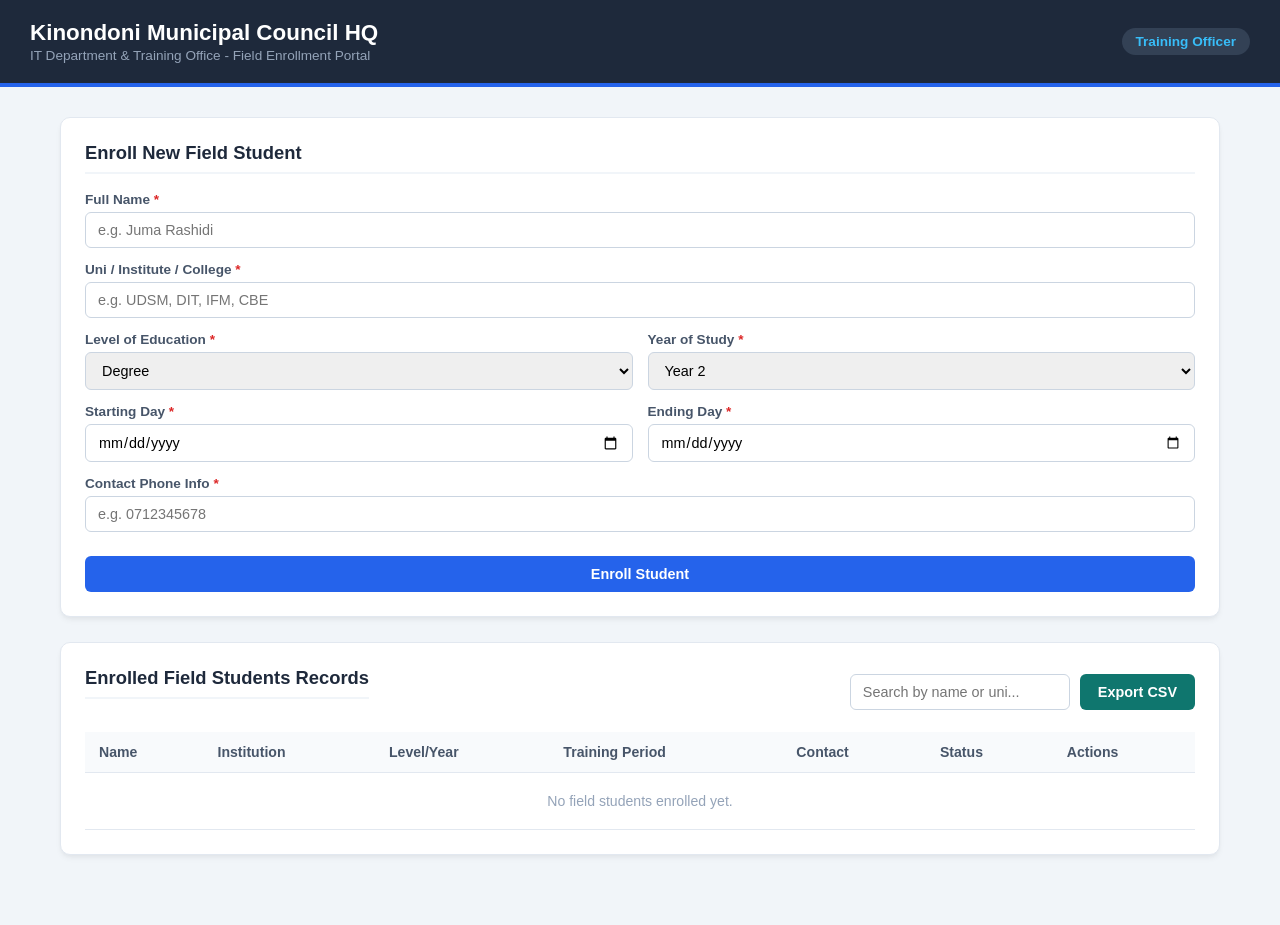
==== index.html @ 9cb3c9ea "Add files via upload" ====
<!DOCTYPE html>
<html lang="en">
<head>
    <meta charset="UTF-8">
    <meta name="viewport" content="width=device-width, initial-scale=1.0">
    <title>Field Student Enrollment System - Kinondoni MC HQ</title>
    <link rel="stylesheet" href="style.css">
</head>
<body>
    <header class="navbar">
        <div class="logo-area">
            <h1>Kinondoni Municipal Council HQ</h1>
            <p>IT Department & Training Office - Field Enrollment Portal</p>
        </div>
        <div class="user-badge">
            <span>Training Officer</span>
        </div>
    </header>

    <div class="main-container">
        <!-- Enrollment Form -->
        <section class="card form-card">
            <h2>Enroll New Field Student</h2>
            <form id="enrollmentForm">
                <div class="form-group">
                    <label for="fullName">Full Name <span class="req">*</span></label>
                    <input type="text" id="fullName" required placeholder="e.g. Juma Rashidi">
                </div>

                <div class="form-group">
                    <label for="institution">Uni / Institute / College <span class="req">*</span></label>
                    <input type="text" id="institution" required placeholder="e.g. UDSM, DIT, IFM, CBE">
                </div>

                <div class="form-row">
                    <div class="form-group">
                        <label for="eduLevel">Level of Education <span class="req">*</span></label>
                        <select id="eduLevel" required>
                            <option value="Certificate">Certificate</option>
                            <option value="Diploma">Diploma</option>
                            <option value="Degree" selected>Degree</option>
                        </select>
                    </div>
                    <div class="form-group">
                        <label for="yearOfStudy">Year of Study <span class="req">*</span></label>
                        <select id="yearOfStudy" required>
                            <option value="Year 1">Year 1</option>
                            <option value="Year 2" selected>Year 2</option>
                            <option value="Year 3">Year 3</option>
                            <option value="Year 4">Year 4</option>
                        </select>
                    </div>
                </div>

                <div class="form-row">
                    <div class="form-group">
                        <label for="startDate">Starting Day <span class="req">*</span></label>
                        <input type="date" id="startDate" required>
                    </div>
                    <div class="form-group">
                        <label for="endDate">Ending Day <span class="req">*</span></label>
                        <input type="date" id="endDate" required>
                    </div>
                </div>

                <div class="form-group">
                    <label for="phone">Contact Phone Info <span class="req">*</span></label>
                    <input type="tel" id="phone" required placeholder="e.g. 0712345678">
                </div>

                <button type="submit" id="btnSubmit" class="btn btn-primary">Enroll Student</button>
            </form>
        </section>

        <!-- Dynamic Records Table -->
        <section class="card table-card">
            <div class="table-header">
                <h2>Enrolled Field Students Records</h2>
                <div class="table-actions">
                    <input type="text" id="searchInput" placeholder="Search by name or uni..." onkeyup="filterTable()">
                    <button class="btn btn-secondary" onclick="exportCSV()">Export CSV</button>
                </div>
            </div>

            <div class="table-wrapper">
                <table id="recordsTable">
                    <thead>
                        <tr>
                            <th>Name</th>
                            <th>Institution</th>
                            <th>Level/Year</th>
                            <th>Training Period</th>
                            <th>Contact</th>
                            <th>Status</th>
                            <th>Actions</th>
                        </tr>
                    </thead>
                    <tbody id="studentTableBody">
                        <!-- JavaScript injects dynamic rows here -->
                    </tbody>
                </table>
            </div>
        </section>
    </div>

    <script src="app.js"></script>
</body>
</html>
---- style.css ----
* {
    box-sizing: border-box;
    margin: 0;
    padding: 0;
    font-family: 'Segoe UI', -apple-system, BlinkMacSystemFont, Roboto, sans-serif;
}

body {
    background-color: #f1f5f9;
    color: #0f172a;
    padding-bottom: 40px;
}

.navbar {
    background-color: #1e293b;
    color: #ffffff;
    padding: 20px 30px;
    display: flex;
    justify-content: space-between;
    align-items: center;
    border-bottom: 4px solid #2563eb;
}

.navbar h1 {
    font-size: 1.4rem;
    font-weight: 700;
}

.navbar p {
    font-size: 0.85rem;
    color: #94a3b8;
    margin-top: 2px;
}

.user-badge {
    background-color: #334155;
    padding: 6px 14px;
    border-radius: 20px;
    font-size: 0.85rem;
    color: #38bdf8;
    font-weight: 600;
}

.main-container {
    max-width: 1200px;
    margin: 30px auto;
    padding: 0 20px;
    display: flex;
    flex-direction: column;
    gap: 25px;
}

.card {
    background: #ffffff;
    padding: 24px;
    border-radius: 10px;
    box-shadow: 0 4px 6px -1px rgba(0, 0, 0, 0.05), 0 2px 4px -1px rgba(0, 0, 0, 0.03);
    border: 1px solid #e2e8f0;
}

.card h2 {
    font-size: 1.15rem;
    color: #1e293b;
    margin-bottom: 18px;
    padding-bottom: 8px;
    border-bottom: 2px solid #f1f5f9;
}

.req { color: #dc2626; }

.form-group {
    margin-bottom: 14px;
}

.form-row {
    display: flex;
    gap: 15px;
}

.form-row .form-group {
    flex: 1;
}

label {
    display: block;
    font-size: 0.85rem;
    font-weight: 600;
    margin-bottom: 5px;
    color: #475569;
}

input, select {
    width: 100%;
    padding: 9px 12px;
    border: 1px solid #cbd5e1;
    border-radius: 6px;
    font-size: 0.9rem;
    transition: border-color 0.2s;
}

input:focus, select:focus {
    outline: none;
    border-color: #2563eb;
    box-shadow: 0 0 0 3px rgba(37, 99, 235, 0.1);
}

.btn {
    padding: 10px 18px;
    border: none;
    border-radius: 6px;
    font-weight: 600;
    font-size: 0.9rem;
    cursor: pointer;
    transition: background 0.2s;
}

.btn-primary {
    background-color: #2563eb;
    color: white;
    width: 100%;
    margin-top: 10px;
}

.btn-primary:hover {
    background-color: #1d4ed8;
}

.btn-secondary {
    background-color: #0f766e;
    color: white;
}

.btn-secondary:hover {
    background-color: #0d9488;
}

.btn-danger {
    background-color: #ef4444;
    color: white;
    padding: 4px 10px;
    font-size: 0.8rem;
}

.btn-danger:hover {
    background-color: #dc2626;
}

.table-header {
    display: flex;
    justify-content: space-between;
    align-items: center;
    margin-bottom: 15px;
    flex-wrap: wrap;
    gap: 10px;
}

.table-actions {
    display: flex;
    gap: 10px;
}

.table-actions input {
    width: 220px;
}

.table-wrapper {
    overflow-x: auto;
}

table {
    width: 100%;
    border-collapse: collapse;
    font-size: 0.88rem;
}

th, td {
    padding: 12px 14px;
    text-align: left;
    border-bottom: 1px solid #e2e8f0;
}

th {
    background-color: #f8fafc;
    color: #475569;
    font-weight: 600;
}

.status-badge {
    padding: 4px 10px;
    border-radius: 12px;
    font-size: 0.75rem;
    font-weight: 700;
    display: inline-block;
}

.badge-active {
    background-color: #dcfce7;
    color: #15803d;
}

.badge-completed {
    background-color: #f1f5f9;
    color: #64748b;
}
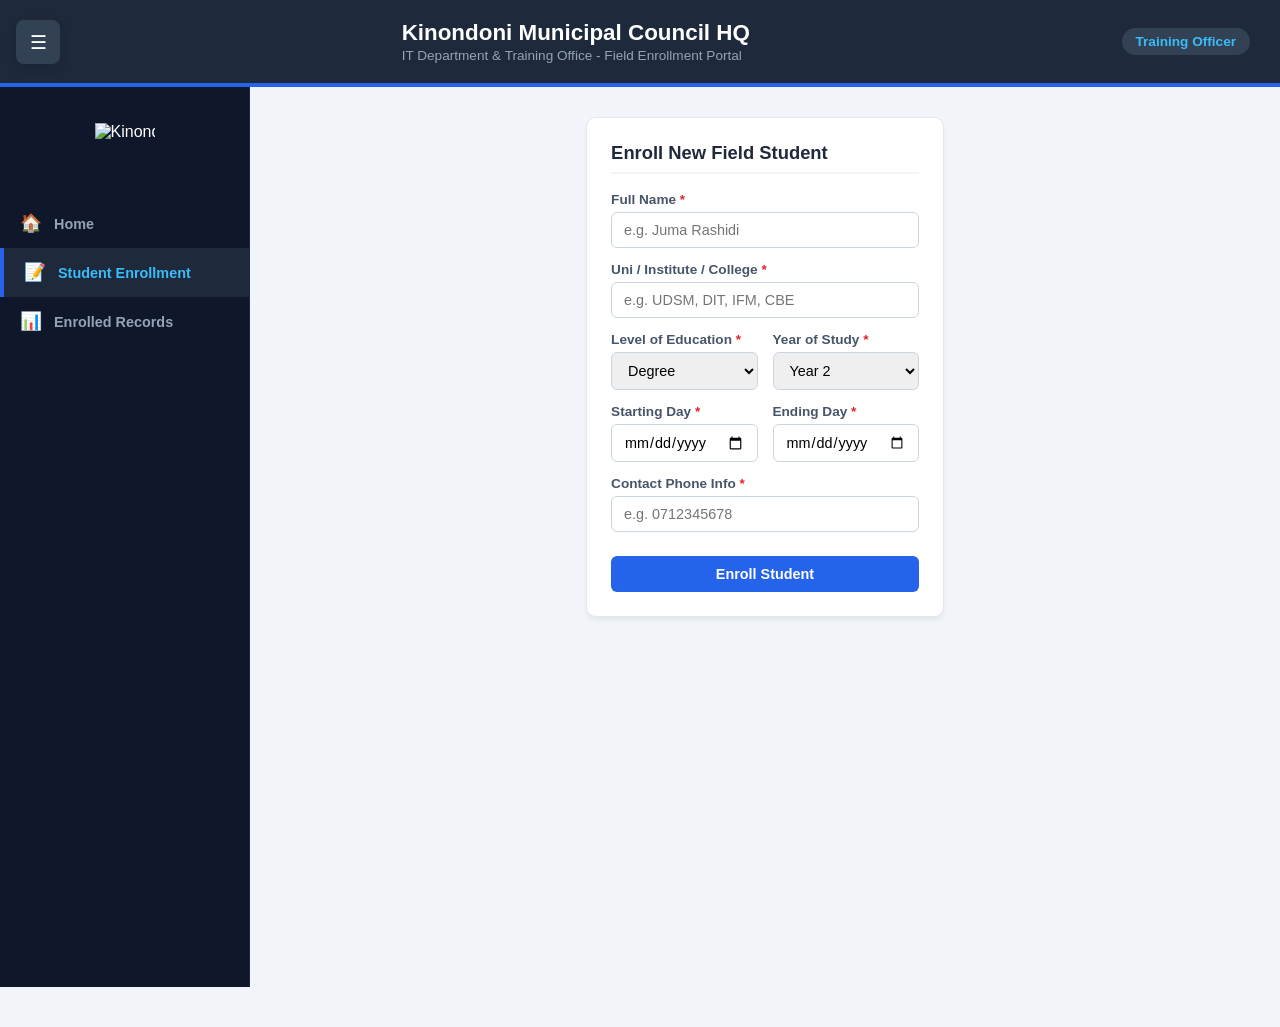
==== commit 102d499d: "Add files via upload" ====
--- a/index.html
+++ b/index.html
@@ -8,6 +8,7 @@
 </head>
 <body>
     <header class="navbar">
+        <div></div>
         <div class="logo-area">
             <h1>Kinondoni Municipal Council HQ</h1>
             <p>IT Department & Training Office - Field Enrollment Portal</p>
@@ -17,90 +18,115 @@
         </div>
     </header>
 
-    <div class="main-container">
-        <!-- Enrollment Form -->
-        <section class="card form-card">
-            <h2>Enroll New Field Student</h2>
-            <form id="enrollmentForm">
-                <div class="form-group">
-                    <label for="fullName">Full Name <span class="req">*</span></label>
-                    <input type="text" id="fullName" required placeholder="e.g. Juma Rashidi">
-                </div>
+    <div class="app-layout">
+        <aside class="sidebar">
+            <button id="sidebarToggle" class="btn-toggle" aria-label="Toggle Navigation" aria-expanded="true">
+                ☰
+            </button>
+            <nav class="sidebar-menu">
+                 <img src="logo.png" alt="Kinondoni MC Logo" class="sidebar-logo"
+                 width="60" height="60" style="display: block; margin: 16px auto;"> 
+                <a href="home.php" class="nav-item">
+                    <span class="nav-icon">🏠</span>
+                    <span>Home</span>
+                </a>
+                <a href="index.html" class="nav-item active">
+                    <span class="nav-icon">📝</span>
+                    <span>Student Enrollment</span>
+                </a>
+                <a href="enrolled_list.html" class="nav-item">
+                    <span class="nav-icon">📊</span>
+                    <span>Enrolled Records</span>
+                </a>
+            </nav>
+        </aside>
 
-                <div class="form-group">
-                    <label for="institution">Uni / Institute / College <span class="req">*</span></label>
-                    <input type="text" id="institution" required placeholder="e.g. UDSM, DIT, IFM, CBE">
-                </div>
+        <div class="main-content">
+            <div class="main-container">
+                <!-- Dynamic Records Table 
+                <section class="card table-card">
+                    <div class="table-header">
+                        <h2>Enrolled Field Students Records</h2>
+                        <div class="table-actions">
+                            <input type="text" id="searchInput" placeholder="Search by name or uni..." onkeyup="filterTable()">
+                            <button class="btn btn-secondary" onclick="exportCSV()">Export CSV</button>
+                        </div>
+                    </div>
 
-                <div class="form-row">
+                    <div class="table-wrapper">
+                        <table id="recordsTable">
+                            <thead>
+                                <tr>
+                                    <th>Name</th>
+                                    <th>Institution</th>
+                                    <th>Level/Year</th>
+                                    <th>Training Period</th>
+                                    <th>Contact</th>
+                                    <th>Status</th>
+                                    <th>Actions</th>
+                                </tr>
+                            </thead>
+                            <tbody id="studentTableBody">
+                                - JavaScript injects dynamic rows here --
+                            </tbody>
+                        </table>
+                    </div>
+                </section>-->
+
+                <!-- Enrollment Form -->
+            <section class="card form-card">
+                <h2>Enroll New Field Student</h2>
+                <form id="enrollmentForm">
                     <div class="form-group">
-                        <label for="eduLevel">Level of Education <span class="req">*</span></label>
-                        <select id="eduLevel" required>
-                            <option value="Certificate">Certificate</option>
-                            <option value="Diploma">Diploma</option>
-                            <option value="Degree" selected>Degree</option>
-                        </select>
+                        <label for="fullName">Full Name <span class="req">*</span></label>
+                        <input type="text" id="fullName" required placeholder="e.g. Juma Rashidi">
                     </div>
+
                     <div class="form-group">
-                        <label for="yearOfStudy">Year of Study <span class="req">*</span></label>
-                        <select id="yearOfStudy" required>
-                            <option value="Year 1">Year 1</option>
-                            <option value="Year 2" selected>Year 2</option>
-                            <option value="Year 3">Year 3</option>
-                            <option value="Year 4">Year 4</option>
-                        </select>
+                        <label for="institution">Uni / Institute / College <span class="req">*</span></label>
+                        <input type="text" id="institution" required placeholder="e.g. UDSM, DIT, IFM, CBE">
                     </div>
-                </div>
 
-                <div class="form-row">
+                    <div class="form-row">
+                        <div class="form-group">
+                            <label for="eduLevel">Level of Education <span class="req">*</span></label>
+                            <select id="eduLevel" required>
+                                <option value="Certificate">Certificate</option>
+                                <option value="Diploma">Diploma</option>
+                                <option value="Degree" selected>Degree</option>
+                            </select>
+                        </div>
+                        <div class="form-group">
+                            <label for="yearOfStudy">Year of Study <span class="req">*</span></label>
+                            <select id="yearOfStudy" required>
+                                <option value="Year 1">Year 1</option>
+                                <option value="Year 2" selected>Year 2</option>
+                                <option value="Year 3">Year 3</option>
+                                <option value="Year 4">Year 4</option>
+                            </select>
+                        </div>
+                    </div>
+
+                    <div class="form-row">
+                        <div class="form-group">
+                            <label for="startDate">Starting Day <span class="req">*</span></label>
+                            <input type="date" id="startDate" required>
+                        </div>
+                        <div class="form-group">
+                            <label for="endDate">Ending Day <span class="req">*</span></label>
+                            <input type="date" id="endDate" required>
+                        </div>
+                    </div>
+
                     <div class="form-group">
-                        <label for="startDate">Starting Day <span class="req">*</span></label>
-                        <input type="date" id="startDate" required>
+                        <label for="phone">Contact Phone Info <span class="req">*</span></label>
+                        <input type="tel" id="phone" required placeholder="e.g. 0712345678">
                     </div>
-                    <div class="form-group">
-                        <label for="endDate">Ending Day <span class="req">*</span></label>
-                        <input type="date" id="endDate" required>
-                    </div>
-                </div>
 
-                <div class="form-group">
-                    <label for="phone">Contact Phone Info <span class="req">*</span></label>
-                    <input type="tel" id="phone" required placeholder="e.g. 0712345678">
-                </div>
-
-                <button type="submit" id="btnSubmit" class="btn btn-primary">Enroll Student</button>
-            </form>
-        </section>
-
-        <!-- Dynamic Records Table -->
-        <section class="card table-card">
-            <div class="table-header">
-                <h2>Enrolled Field Students Records</h2>
-                <div class="table-actions">
-                    <input type="text" id="searchInput" placeholder="Search by name or uni..." onkeyup="filterTable()">
-                    <button class="btn btn-secondary" onclick="exportCSV()">Export CSV</button>
-                </div>
-            </div>
-
-            <div class="table-wrapper">
-                <table id="recordsTable">
-                    <thead>
-                        <tr>
-                            <th>Name</th>
-                            <th>Institution</th>
-                            <th>Level/Year</th>
-                            <th>Training Period</th>
-                            <th>Contact</th>
-                            <th>Status</th>
-                            <th>Actions</th>
-                        </tr>
-                    </thead>
-                    <tbody id="studentTableBody">
-                        <!-- JavaScript injects dynamic rows here -->
-                    </tbody>
-                </table>
-            </div>
-        </section>
+                    <button type="submit" id="btnSubmit" class="btn btn-primary">Enroll Student</button>
+                </form>
+            </section>
+        </div>
     </div>
 
     <script src="app.js"></script>
--- a/style.css
+++ b/style.css
@@ -12,6 +12,7 @@
 }
 
 .navbar {
+    
     background-color: #1e293b;
     color: #ffffff;
     padding: 20px 30px;
@@ -19,6 +20,9 @@
     justify-content: space-between;
     align-items: center;
     border-bottom: 4px solid #2563eb;
+    position: sticky;
+  top: 0;
+  z-index: 1000;
 }
 
 .navbar h1 {
@@ -33,6 +37,7 @@
 }
 
 .user-badge {
+    
     background-color: #334155;
     padding: 6px 14px;
     border-radius: 20px;
@@ -130,6 +135,11 @@
     color: white;
 }
 
+.btn-secondary a {
+    color: white;
+    text-decoration: none;
+}
+
 .btn-secondary:hover {
     background-color: #0d9488;
 }
@@ -202,3 +212,241 @@
     background-color: #f1f5f9;
     color: #64748b;
 }
+ 
+
+/*Login Page Styles*/
+.login-body {
+    background: linear-gradient(135deg, #0f172a 0%, #1e293b 100%);
+    display: flex;
+    justify-content: center; /* Centers horizontally */
+    align-items: center;     /* Centers vertically */
+    height: 100vh;           /* Forces exactly screen height */
+    margin: 0;               /* Removes default browser margins */
+    padding: 0;              /* ADD THIS: Overrides the global 40px padding-bottom */
+    overflow: hidden;        /* Prevents scrollbars from appearing */
+    box-sizing: border-box;
+}
+
+.login-card {
+    background: #ffffff;
+    width: 100%;
+    max-width: 400px;
+    padding: 32px;
+    border-radius: 12px;
+    box-shadow: 0 10px 25px -5px rgba(0, 0, 0, 0.3);
+}
+
+.login-header {
+    text-align: center;
+    margin-bottom: 24px;
+}
+
+.login-header h2 {
+    font-size: 1.25rem;
+    color: #0f172a;
+    border: none;
+    margin-bottom: 4px;
+}
+
+.login-header p {
+    font-size: 0.85rem;
+    color: #64748b;
+}
+
+.login-alert {
+    background-color: #fef2f2;
+    border: 1px solid #fecaca;
+    color: #dc2626;
+    padding: 10px 12px;
+    border-radius: 6px;
+    font-size: 0.82rem;
+    margin-bottom: 16px;
+    text-align: center;
+}
+
+.login-footer {
+    text-align: center;
+    margin-top: 20px;
+    font-size: 0.8rem;
+    color: #64748b;
+    border-top: 1px solid #f1f5f9;
+    padding-top: 15px;
+}
+
+.user-badge-area {
+    display: flex;
+    align-items: center;
+    gap: 12px;
+}
+
+.btn-logout {
+    background-color: #dc2626;
+    color: white;
+    padding: 6px 12px;
+    font-size: 0.8rem;
+}
+
+.btn-logout:hover {
+    background-color: #b91c1c;
+}
+
+/* ==========================================================================
+   Vertical Sidebar Layout
+   ========================================================================== */
+.app-layout {
+    display: flex;
+    min-height: 100vh;
+}
+
+/* Sidebar Styles */
+.sidebar {
+    width: 250px;
+    background-color: #0f172a;
+    color: #ffffff;
+    display: flex;
+    flex-direction: column;
+    flex-shrink: 0;
+    border-right: 1px solid #1e293b;
+    position: sticky;
+    top: 0;
+    left: 0;
+    height: 100vh;
+    z-index: 1000;
+}
+
+.sidebar-header {
+    padding: 24px 20px;
+    background-color: #1e293b;
+    border-bottom: 3px solid #2563eb;
+}
+
+.sidebar-header h2 {
+    font-size: 1.1rem;
+    font-weight: 700;
+    color: #ffffff;
+    border: none;
+    margin-bottom: 2px;
+}
+
+.sidebar-header p {
+    font-size: 0.8rem;
+    color: #94a3b8;
+}
+
+.sidebar-menu {
+    display: flex;
+    flex-direction: column;
+    padding: 20px 0;
+    height: 100%;
+}
+
+.nav-item {
+    display: flex;
+    align-items: center;
+    gap: 12px;
+    padding: 14px 20px;
+    color: #94a3b8;
+    text-decoration: none;
+    font-size: 0.9rem;
+    font-weight: 600;
+    transition: all 0.2s ease;
+    border: none;
+    background: transparent;
+    width: 100%;
+    text-align: left;
+    cursor: pointer;
+}
+
+.nav-item:hover, 
+.nav-item.active {
+    background-color: #1e293b;
+    color: #38bdf8;
+    border-left: 4px solid #2563eb;
+}
+
+.nav-icon {
+    font-size: 1.1rem;
+}
+
+.btn-sidebar-logout {
+    margin-top: auto;
+    color: #f87171;
+    border-top: 1px solid #1e293b;
+}
+
+.btn-sidebar-logout:hover {
+    background-color: #450a0a;
+    color: #fca5a5;
+    border-left: 4px solid #ef4444;
+}
+
+/* Main Content Adjustments */
+.main-content {
+    flex: 1;
+    display: flex;
+    flex-direction: column;
+    background-color: #f1f5f9;
+    min-width: 0; /* Prevents overflow bugs in flex children */
+}
+
+/* Responsive adjustments for mobile screens */
+@media (max-width: 768px) {
+    .app-layout {
+        flex-direction: column;
+    }
+    
+    .sidebar {
+        width: 100%;
+        height: auto;
+        position: relative;
+    }
+    
+    .sidebar-menu {
+        flex-direction: row;
+        overflow-x: auto;
+        padding: 10px 0;
+    }
+    
+    .btn-sidebar-logout {
+        margin-top: 0;
+    }
+}
+
+/* Sidebar Smooth Transition */
+.sidebar {
+    transition: width 0.3s ease, margin-left 0.3s ease, padding 0.3s ease;
+    overflow: hidden;
+    white-space: nowrap;
+}
+
+/* Collapsed State */
+.app-layout.sidebar-closed .sidebar {
+    width: 0;
+    padding: 0;
+    margin-left: 0;
+    border: none;
+}
+
+/* Sidebar Toggle Button */
+.btn-toggle {
+    position: fixed;
+    top: 20px;
+    left: 16px;
+    z-index: 1100;
+    background-color: #334155;
+    color: #ffffff;
+    border: none;
+    font-size: 1.2rem;
+    width: 44px;
+    height: 44px;
+    padding: 0;
+    border-radius: 8px;
+    cursor: pointer;
+    transition: background 0.2s ease, transform 0.2s ease;
+    box-shadow: 0 4px 10px rgba(15, 23, 42, 0.2);
+}
+
+.btn-toggle:hover {
+    background-color: #2563eb;
+    transform: translateY(-1px);
+}
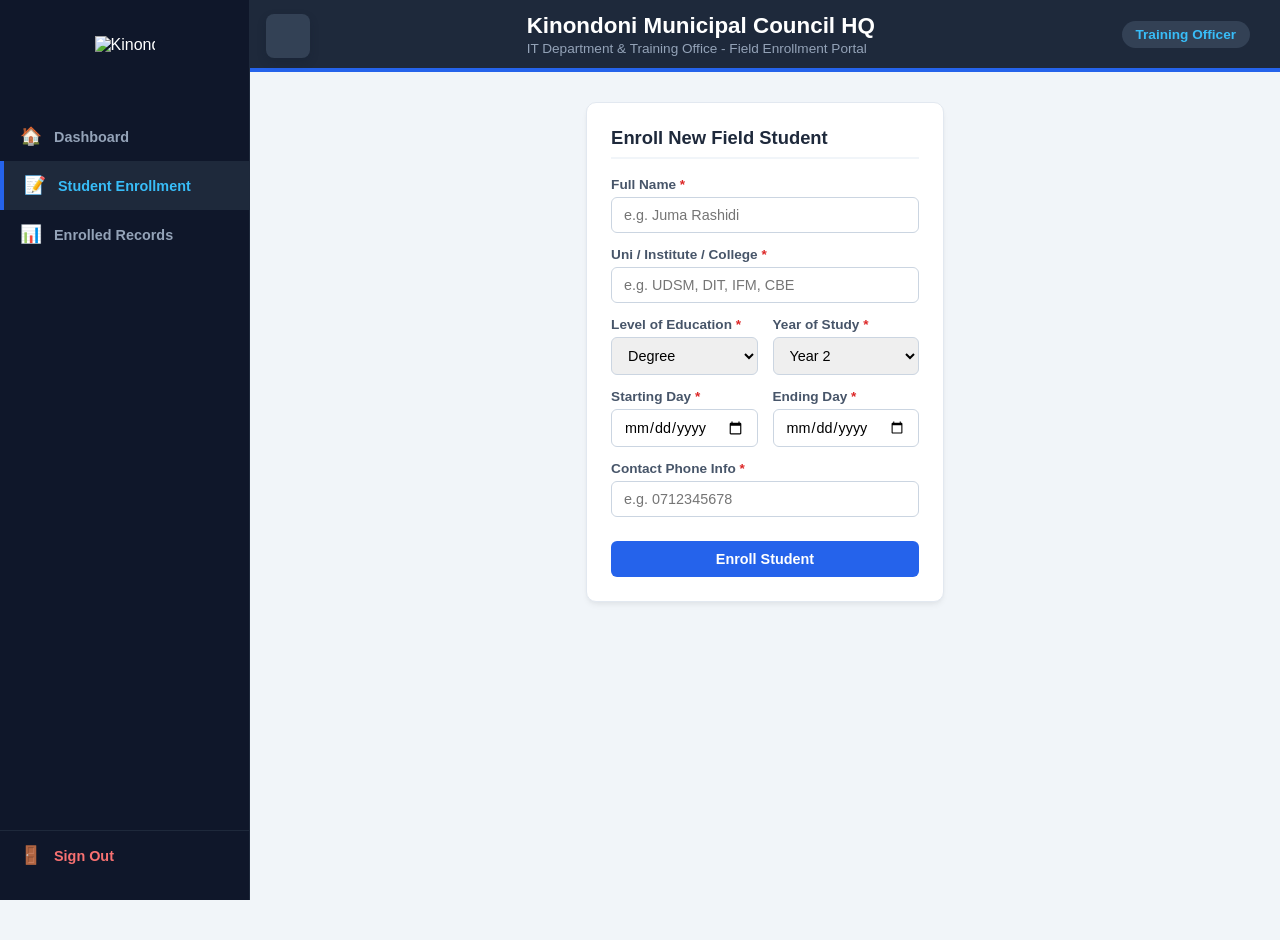
==== commit b1e08a3f: "Add files via upload" ====
--- a/index.html
+++ b/index.html
@@ -6,8 +6,15 @@
     <title>Field Student Enrollment System - Kinondoni MC HQ</title>
     <link rel="stylesheet" href="style.css">
 </head>
-<body>
+<body onload="checkAuth()">
     <header class="navbar">
+        <button id="sidebarToggle" class="btn-toggle" aria-label="Toggle Navigation" aria-expanded="true">
+                    <svg class="toggle-icon" viewBox="0 0 24 24" aria-hidden="true" focusable="false">
+                        <rect x="3" y="6" width="18" height="2" rx="1"></rect>
+                        <rect x="3" y="11" width="18" height="2" rx="1"></rect>
+                        <rect x="3" y="16" width="18" height="2" rx="1"></rect>
+                    </svg>
+        </button>
         <div></div>
         <div class="logo-area">
             <h1>Kinondoni Municipal Council HQ</h1>
@@ -20,15 +27,13 @@
 
     <div class="app-layout">
         <aside class="sidebar">
-            <button id="sidebarToggle" class="btn-toggle" aria-label="Toggle Navigation" aria-expanded="true">
-                ☰
-            </button>
+            
             <nav class="sidebar-menu">
                  <img src="logo.png" alt="Kinondoni MC Logo" class="sidebar-logo"
                  width="60" height="60" style="display: block; margin: 16px auto;"> 
-                <a href="home.php" class="nav-item">
+                <a href="report.php" class="nav-item">
                     <span class="nav-icon">🏠</span>
-                    <span>Home</span>
+                    <span>Dashboard</span>
                 </a>
                 <a href="index.html" class="nav-item active">
                     <span class="nav-icon">📝</span>
@@ -38,8 +43,13 @@
                     <span class="nav-icon">📊</span>
                     <span>Enrolled Records</span>
                 </a>
+                <button onclick="logout(); return false;" class="nav-item btn-sidebar-logout">
+                    <span class="nav-icon">🚪</span>
+                    <span>Sign Out</span>
+                </button>
             </nav>
         </aside>
+    
 
         <div class="main-content">
             <div class="main-container">
--- a/style.css
+++ b/style.css
@@ -12,17 +12,20 @@
 }
 
 .navbar {
-    
-    background-color: #1e293b;
-    color: #ffffff;
-    padding: 20px 30px;
-    display: flex;
-    justify-content: space-between;
-    align-items: center;
-    border-bottom: 4px solid #2563eb;
-    position: sticky;
-  top: 0;
-  z-index: 1000;
+        background-color: #1e293b;
+        color: #ffffff;
+        padding: 20px 30px;
+        display: flex;
+        justify-content: space-between;
+        align-items: center;
+        border-bottom: 4px solid #2563eb;
+        position: fixed; /* keep header visible while main content scrolls */
+        top: 0;
+        left: 250px; /* align with fixed sidebar */
+        right: 0;
+        height: 72px;
+        z-index: 1200; /* above sidebar */
+        transition: left 0.3s ease, width 0.3s ease;
 }
 
 .navbar h1 {
@@ -295,7 +298,8 @@
    ========================================================================== */
 .app-layout {
     display: flex;
-    min-height: 100vh;
+    height: 100vh; /* keep layout full-height and avoid page scrolling */
+    overflow: hidden; /* let main-content handle scrolling */
 }
 
 /* Sidebar Styles */
@@ -307,11 +311,12 @@
     flex-direction: column;
     flex-shrink: 0;
     border-right: 1px solid #1e293b;
-    position: sticky;
+    position: fixed; /* keep sidebar unaffected by content scrolling */
     top: 0;
     left: 0;
     height: 100vh;
     z-index: 1000;
+    overflow: auto; /* allow sidebar content to scroll if it grows */
 }
 
 .sidebar-header {
@@ -387,6 +392,11 @@
     flex-direction: column;
     background-color: #f1f5f9;
     min-width: 0; /* Prevents overflow bugs in flex children */
+    margin-left: 250px; /* leave space for the fixed sidebar */
+    height: 100vh;
+    overflow: auto; /* make main area scrollable independently */
+    padding-top: 72px; /* avoid header overlap */
+    transition: margin-left 0.3s ease, padding-top 0.3s ease;
 }
 
 /* Responsive adjustments for mobile screens */
@@ -400,6 +410,14 @@
         height: auto;
         position: relative;
     }
+
+    .navbar {
+        left: 0;
+        right: 0;
+        width: 100%;
+        position: fixed;
+        z-index: 1200;
+    }
     
     .sidebar-menu {
         flex-direction: row;
@@ -412,6 +430,12 @@
     }
 }
 
+/* When sidebar is collapsed, navbar should expand to full width */
+.app-layout.sidebar-closed .navbar {
+    left: 0;
+    width: 100%;
+}
+
 /* Sidebar Smooth Transition */
 .sidebar {
     transition: width 0.3s ease, margin-left 0.3s ease, padding 0.3s ease;
@@ -425,14 +449,19 @@
     padding: 0;
     margin-left: 0;
     border: none;
+    left: 0; /* remain fixed at left even when collapsed */
+}
+
+.app-layout.sidebar-closed .main-content {
+    margin-left: 0; /* reclaim space when sidebar collapsed */
 }
 
 /* Sidebar Toggle Button */
 .btn-toggle {
     position: fixed;
-    top: 20px;
-    left: 16px;
-    z-index: 1100;
+    top: 14px; /* vertically center inside 72px navbar */
+    left: calc(250px + 16px); /* position near navbar left edge when sidebar open */
+    z-index: 1300; /* above navbar so toggle remains clickable */
     background-color: #334155;
     color: #ffffff;
     border: none;
@@ -442,11 +471,40 @@
     padding: 0;
     border-radius: 8px;
     cursor: pointer;
-    transition: background 0.2s ease, transform 0.2s ease;
+    transition: left 0.3s ease, background 0.2s ease, transform 0.2s ease;
     box-shadow: 0 4px 10px rgba(15, 23, 42, 0.2);
 }
 
 .btn-toggle:hover {
     background-color: #2563eb;
     transform: translateY(-1px);
+}
+
+/* When sidebar is collapsed the toggle moves to the left edge */
+.app-layout.sidebar-closed .btn-toggle {
+    left: 16px;
+}
+
+@media (max-width: 768px) {
+    .btn-toggle {
+        left: 16px; /* keep toggle at left on small screens */
+        top: 14px;
+    }
+}
+
+/* Toggle icon sizing */
+.btn-toggle .toggle-icon {
+    width: 20px;
+    height: 20px;
+    fill: none;
+    stroke: #ffffff;
+    stroke-width: 0;
+    color: #ffffff;
+    display: block;
+    margin: 0 auto;
+}
+
+/* Slight hover change to icon color */
+.btn-toggle:hover .toggle-icon rect {
+    fill: #ffffff;
 }
